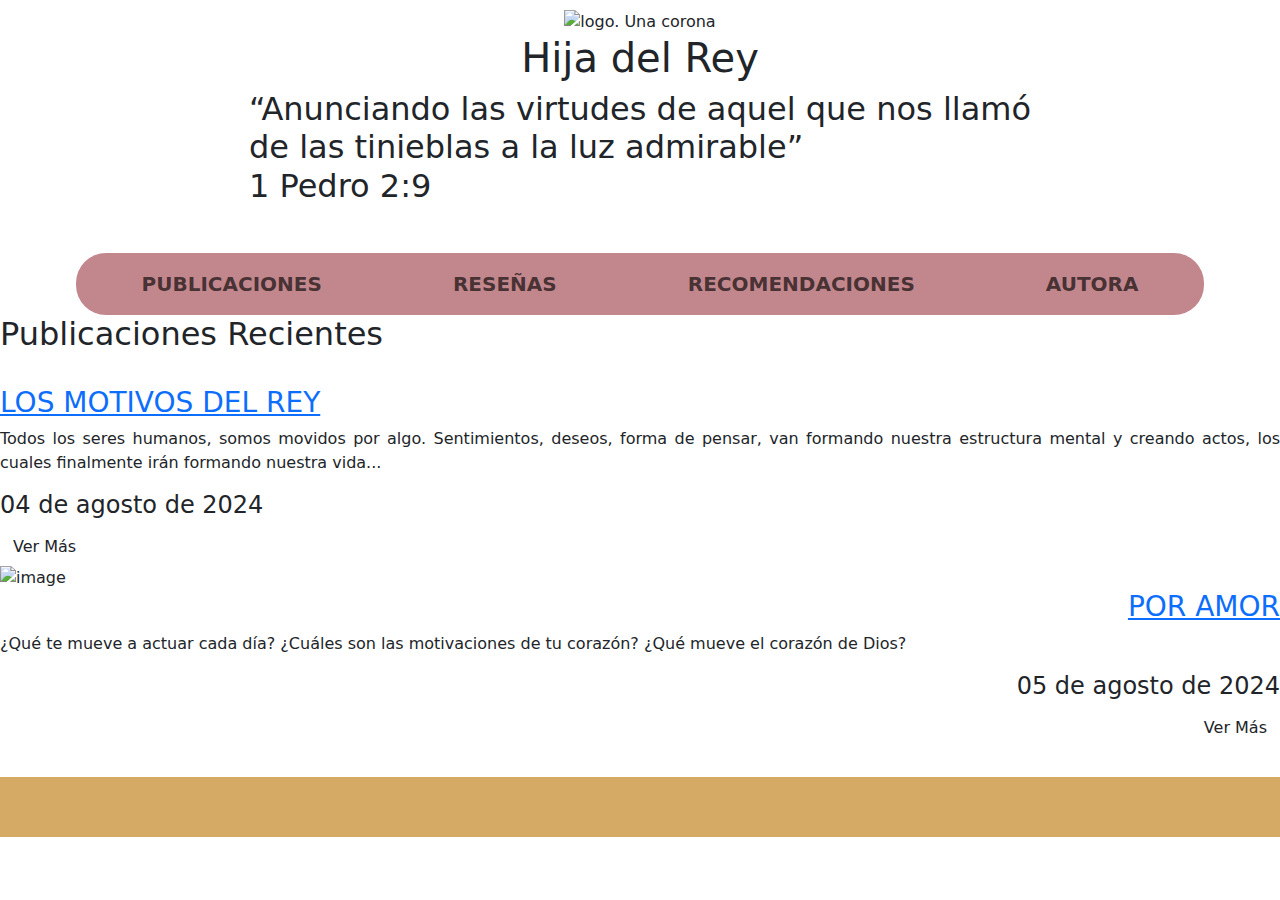
==== index.html @ 076239a5 "Add files via upload" ====
<!DOCTYPE html>
<html lang="en">
    <head>
        <meta charset="UTF-8">
        <meta name="viewport" content="width=device-width, initial-scale=1.0">
        <meta http-equiv="X-UA-Compatible" content="ie=edge">
        <title>Hija Del Rey</title>
        <link href="https://cdn.jsdelivr.net/npm/bootstrap@5.3.3/dist/css/bootstrap.min.css" rel="stylesheet" integrity="sha384-QWTKZyjpPEjISv5WaRU9OFeRpok6YctnYmDr5pNlyT2bRjXh0JMhjY6hW+ALEwIH" crossorigin="anonymous">
        <link href="styles.css" rel="stylesheet">
        <link rel="preconnect" href="https://fonts.googleapis.com">
        <link rel="preconnect" href="https://fonts.gstatic.com" crossorigin>
        <link href="https://fonts.googleapis.com/css2?family=Alice&display=swap" rel="stylesheet"> 
        <link rel="preconnect" href="https://fonts.googleapis.com">
        <link rel="preconnect" href="https://fonts.gstatic.com" crossorigin>
        <link href="https://fonts.googleapis.com/css2?family=Alice&family=Allura&display=swap" rel="stylesheet"> 
        <script src="https://cdn.jsdelivr.net/npm/bootstrap@5.3.3/dist/js/bootstrap.bundle.min.js" integrity="sha384-YvpcrYf0tY3lHB60NNkmXc5s9fDVZLESaAA55NDzOxhy9GkcIdslK1eN7N6jIeHz" crossorigin="anonymous"></script>
    </head>
    <body>

      <!--logo starts-->
        <div class="container-fluid" style="margin-top:10px; margin-bottom:40px">
          <div class="row">
            <div class="col-xs-12 d-flex justify-content-center">
                <img class="logo" src="images/logo.png" alt="logo. Una corona">
            </div>
            <div class="col-xs-12 d-flex justify-content-center">
              <h1 class="logo-text yellowLetters allura-regular">Hija del Rey</h1>
            </div>
            <div class="col-xs-12 d-flex justify-content-center">
              <h2 class="versiculo brownLetters">“Anunciando las virtudes de aquel que nos llamó <br>
                de las tinieblas a la luz admirable”<br>
                1 Pedro 2:9</h2>
            </div>
          </div>
        </div>
      <!--logo ends-->

      <!--nav bar begins-->
      <div class="container-fluid" style="max-width:90%;">
        <nav class="navbar navbar-expand-lg" style="background-color:#C2868D; font-weight:bold; width:100%; border-radius:30px;">
          <button style="margin-left:20px;"class="navbar-toggler" type="button" data-bs-toggle="collapse" data-bs-target="#navbarSupportedContent" aria-controls="navbarSupportedContent" aria-expanded="false" aria-label="Toggle navigation">
            <span class="navbar-toggler-icon"></span>
          </button>
            <div class="collapse navbar-collapse justify-content-center" id="navbarSupportedContent" style="font-size:20px">
              <ul class="navbar-nav w-100 d-flex justify-content-around alice-regular">
                <li class="nav-item active">
                  <a class="nav-link text-center" href="index.html">PUBLICACIONES</a>
                </li>
                <li class="nav-item">
                  <a class="nav-link text-center" href="#">RESEÑAS</a>
                </li>
                <li class="nav-item">
                  <a class="nav-link text-center" href="#">RECOMENDACIONES</a>
                </li>
                <li class="nav-item">
                  <a class="nav-link text-center" href="SobreMi.html">AUTORA</a>
                </li>
              </ul>
            </div>
        </nav>
      </div>
      

      <!--nav bar ends-->

      <!--content-->
      <div class="content"> 
        <div class="main-content">
          <h2 class="recent-post-title alice-regular yellowLetters">Publicaciones Recientes</h2>
          
          <!--post 1-->
          <div class="post clear">
            <img src="images/imagen1.png" class="post-image-one" alt ="">
            <div class="post-preview-one" style="text-align:left;">
              <h3 class="brownLetters alice-regular" ><a href="post_losMotivosDelRey.html">LOS MOTIVOS DEL REY</a></h3>
              <p class="preview-text brownLetters alice-regular" style="text-align:justify"> 
                Todos los seres humanos, somos movidos por algo. Sentimientos, deseos, forma de pensar, 
                van formando nuestra estructura mental y creando actos, los cuales finalmente irán 
                formando nuestra vida...
              </p>
              <h4 class="fecha-one brownLetters alice-regular">04 de agosto de 2024</h4>
              <a href="post_losMotivosDelRey.html" class="btn read-more-one alice-regular">Ver Más</a>
            </div>
          </div>
          <!--post 1 end-->

          <!--post 2-->
          <div class="post clear">
            <img src="images/imagen2.png" class="post-image-two round" alt ="image">
            <div class="post-preview-two" style="text-align:right">
              <h3 class="yellowLetters alice-regular" ><a href="post_losMotivosDelRey.html">POR AMOR</a></h3>
              <p class="preview-text brownLetters alice-regular" style="text-align:justify"> 
                ¿Qué te mueve a actuar cada día? ¿Cuáles son las motivaciones de tu corazón? ¿Qué mueve el corazón de Dios?
              </p>
              <h4 class="fecha-two yellowLetters alice-regular">05 de agosto de 2024</h4>
              <a href="#" class="btn read-more-two alice-regular">Ver Más</a>
            </div>
          </div>
          <!--post 2 end-->

        </div>
      </div>
      <!--content ends-->

      <script src="https://cdn.jsdelivr.net/npm/@popperjs/core@2.11.8/dist/umd/popper.min.js" integrity="sha384-I7E8VVD/ismYTF4hNIPjVp/Zjvgyol6VFvRkX/vR+Vc4jQkC+hVqc2pM8ODewa9r" crossorigin="anonymous"></script>
      <script src="https://cdn.jsdelivr.net/npm/bootstrap@5.3.3/dist/js/bootstrap.min.js" integrity="sha384-0pUGZvbkm6XF6gxjEnlmuGrJXVbNuzT9qBBavbLwCsOGabYfZo0T0to5eqruptLy" crossorigin="anonymous"></script>
      </body>
      <footer>
        <div style="background-color:#D4AA64; margin-top:30px; height:60px;"></div>
      </footer>
</html>
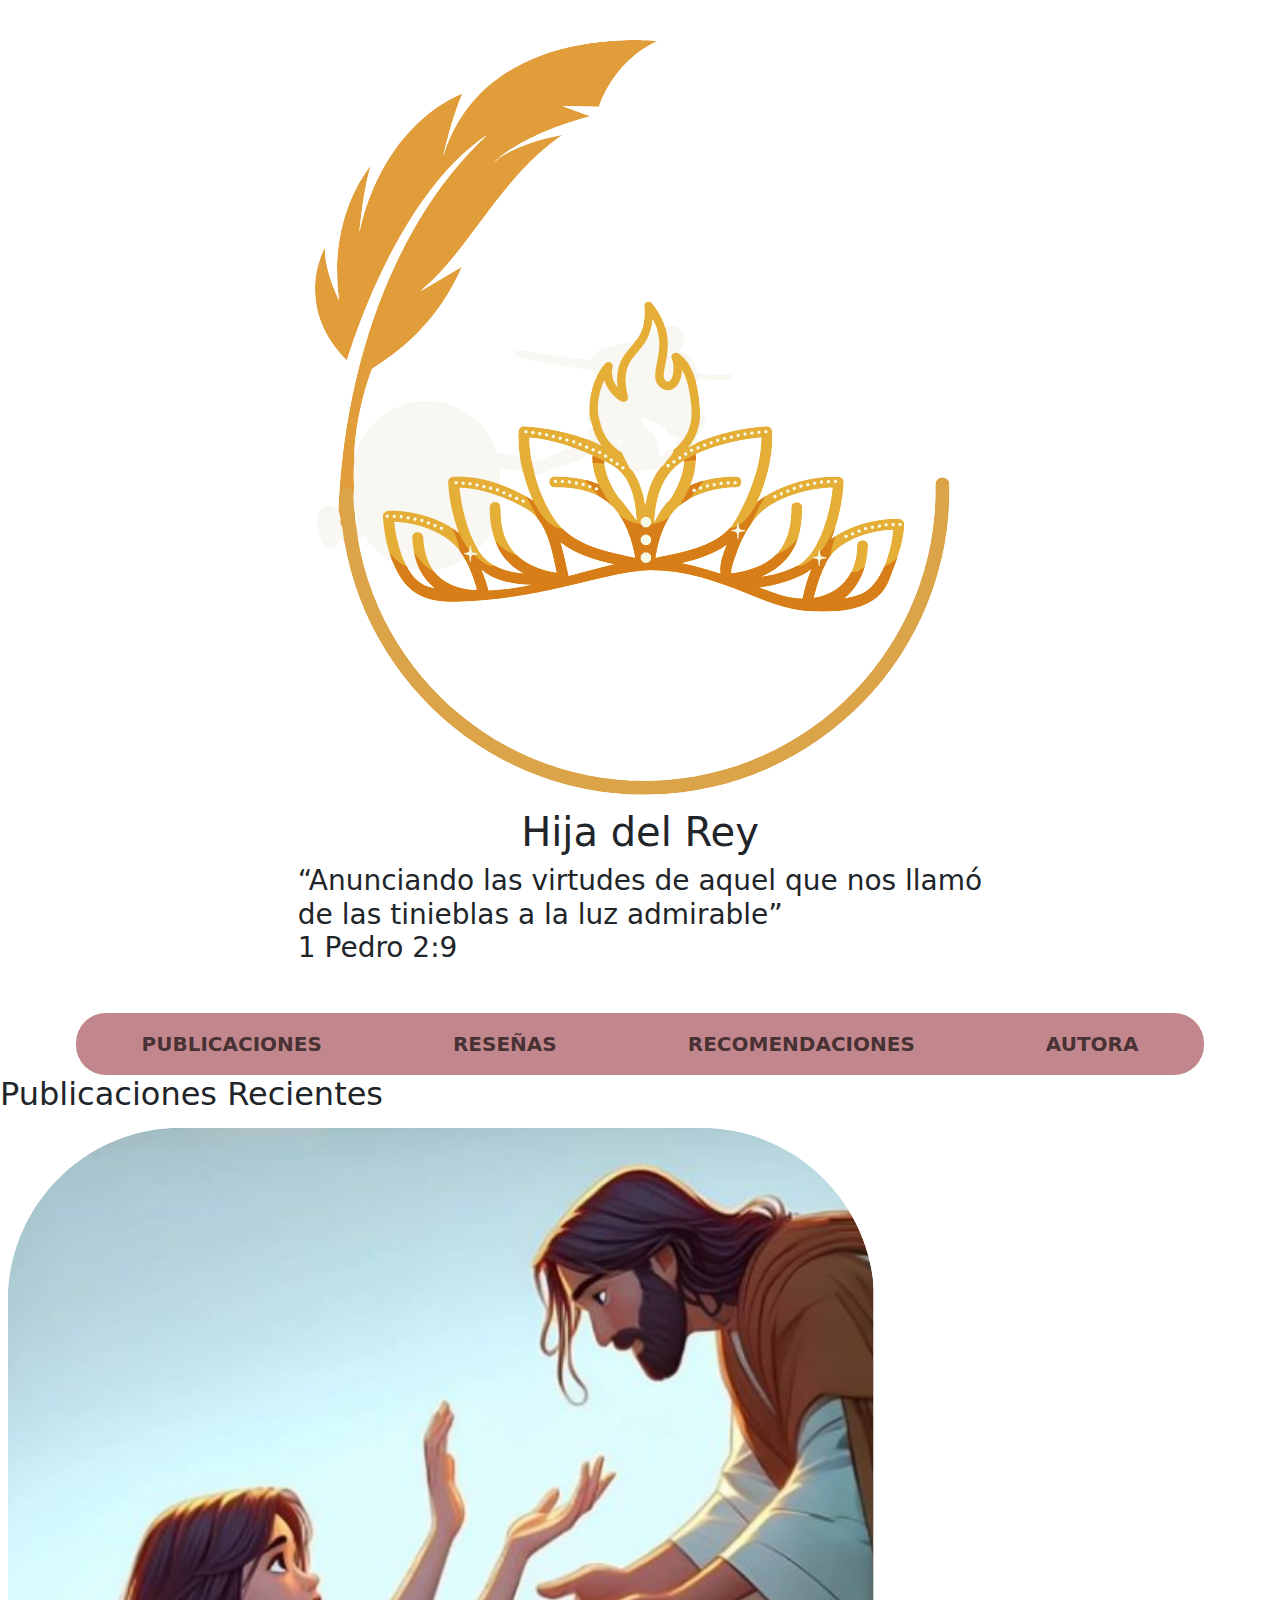
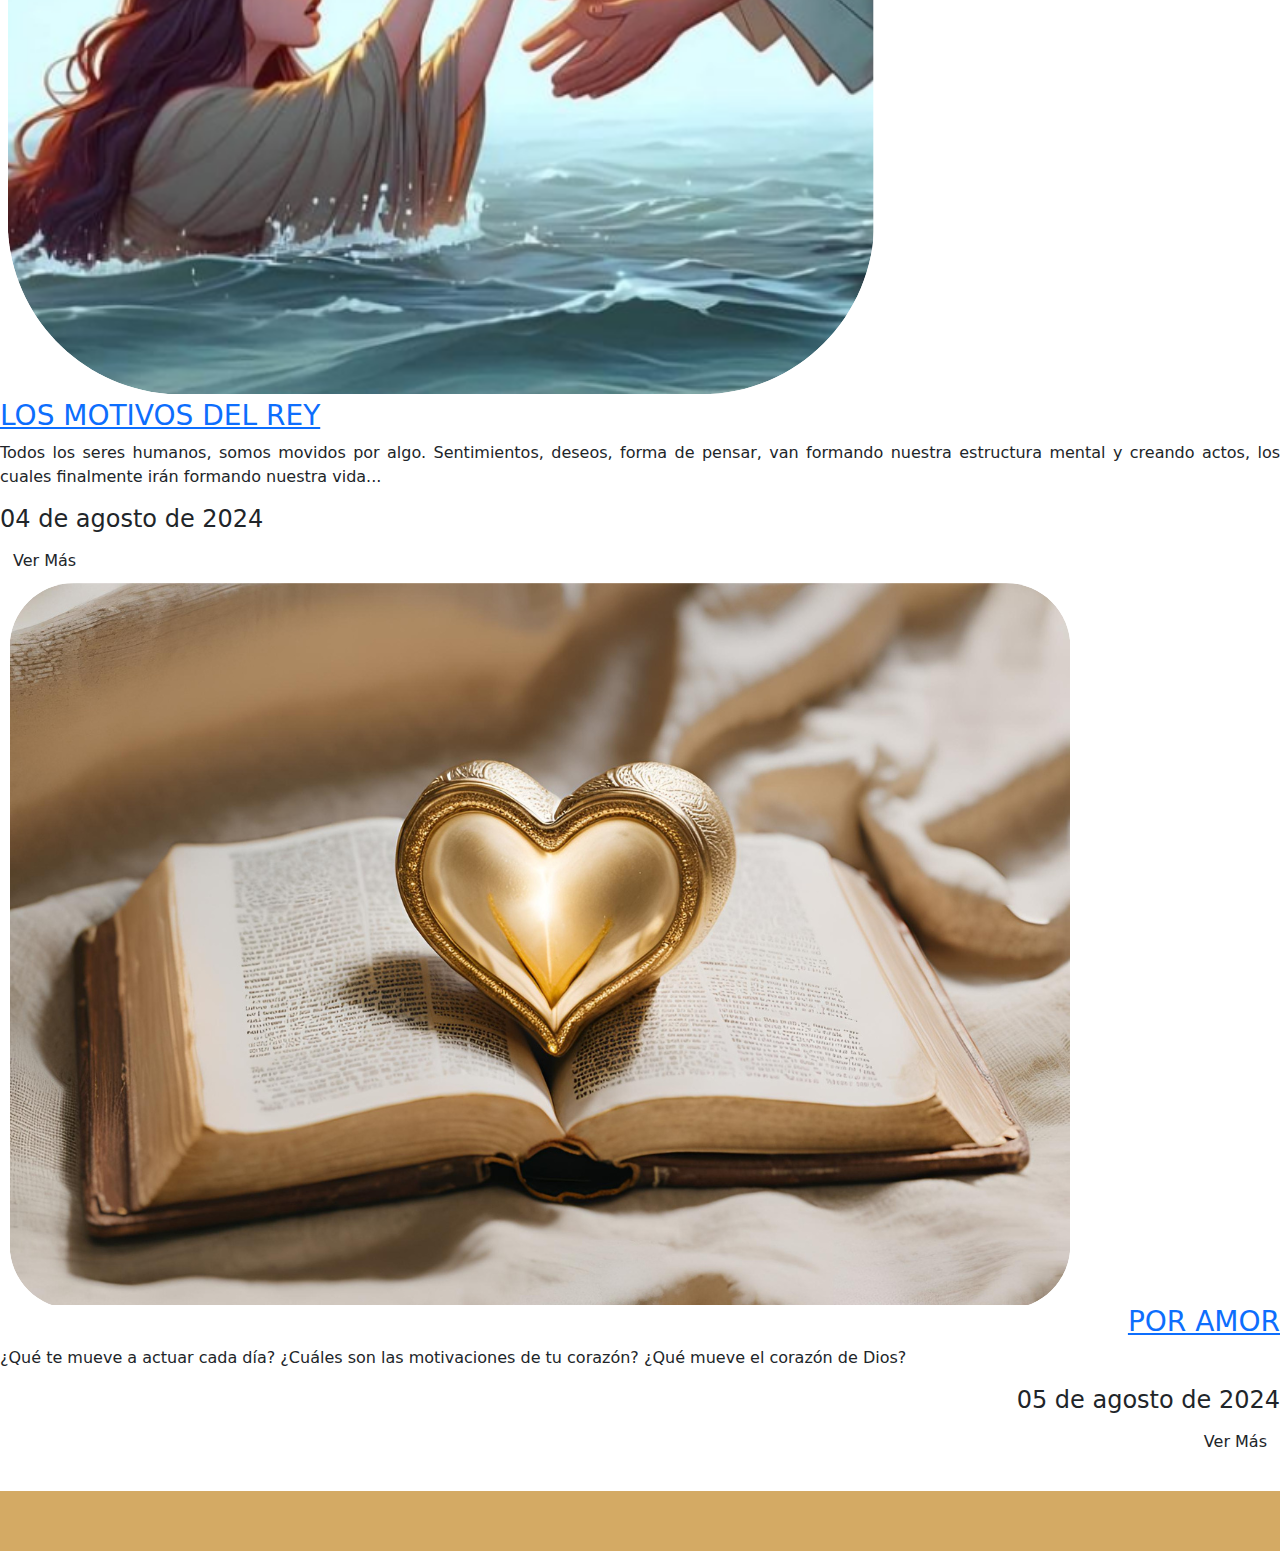
==== commit f0aa2081: "Add files via upload" ====
--- a/index.html
+++ b/index.html
@@ -27,9 +27,9 @@
               <h1 class="logo-text yellowLetters allura-regular">Hija del Rey</h1>
             </div>
             <div class="col-xs-12 d-flex justify-content-center">
-              <h2 class="versiculo brownLetters">“Anunciando las virtudes de aquel que nos llamó <br>
+              <h3 class="versiculo brownLetters">“Anunciando las virtudes de aquel que nos llamó <br>
                 de las tinieblas a la luz admirable”<br>
-                1 Pedro 2:9</h2>
+                1 Pedro 2:9</h3>
             </div>
           </div>
         </div>
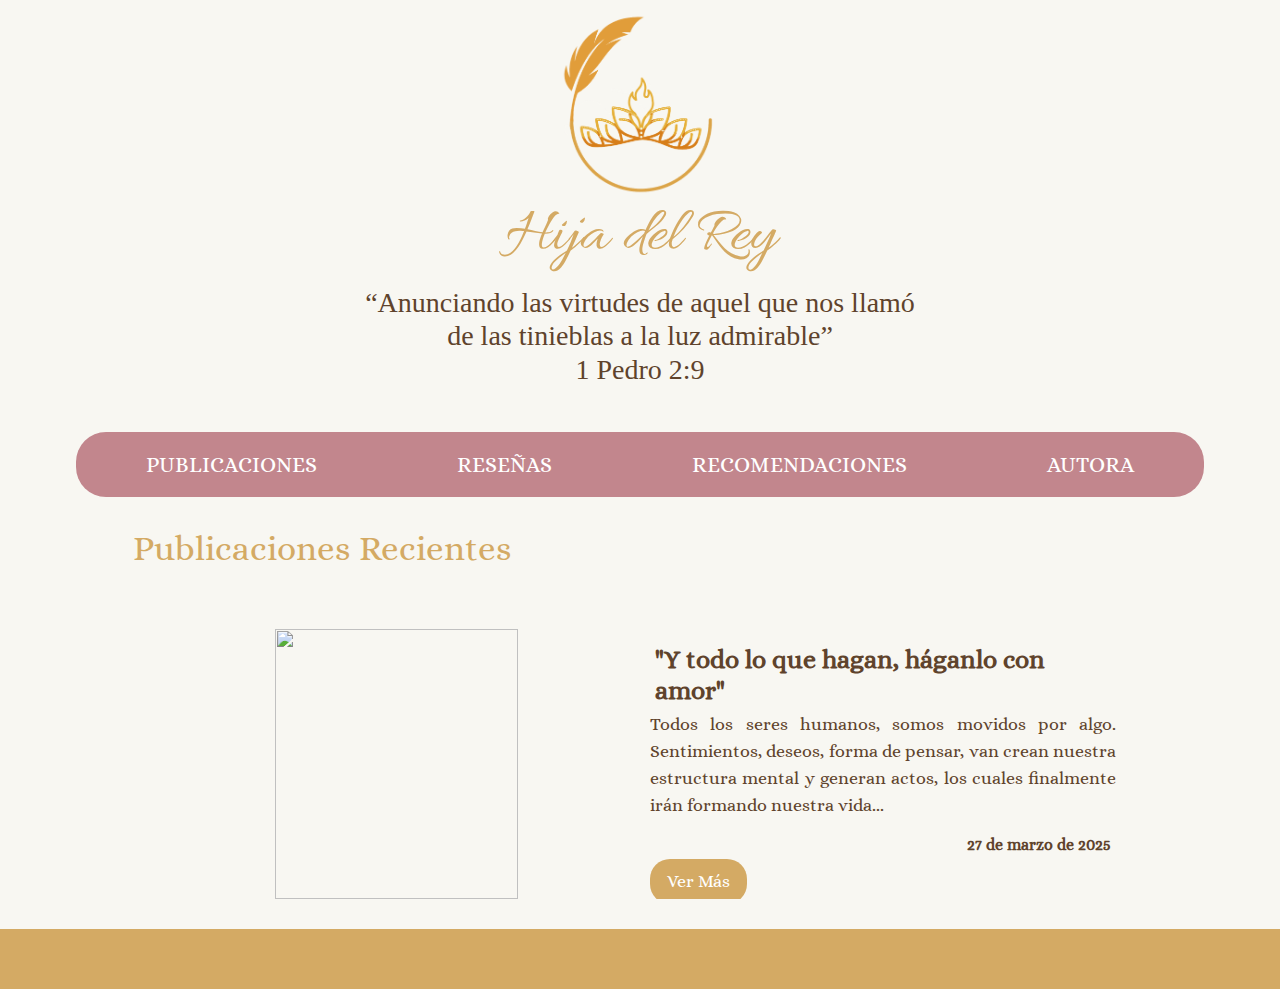
==== commit 37055867: "Add files via upload" ====
--- a/index.html
+++ b/index.html
@@ -70,33 +70,19 @@
           
           <!--post 1-->
           <div class="post clear">
-            <img src="images/imagen1.png" class="post-image-one" alt ="">
+            <img src="images/haganTodoConAmor_imagen.jpg" class="post-image-one" alt ="">
             <div class="post-preview-one" style="text-align:left;">
-              <h3 class="brownLetters alice-regular" ><a href="post_losMotivosDelRey.html">LOS MOTIVOS DEL REY</a></h3>
+              <h3 class="brownLetters alice-regular" ><a href="post_losMotivosDelRey.html">"Y todo lo que hagan, háganlo con amor"</a></h3>
               <p class="preview-text brownLetters alice-regular" style="text-align:justify"> 
                 Todos los seres humanos, somos movidos por algo. Sentimientos, deseos, forma de pensar, 
-                van formando nuestra estructura mental y creando actos, los cuales finalmente irán 
-                formando nuestra vida...
+                van crean nuestra estructura mental y generan actos, los cuales finalmente irán formando nuestra vida...
               </p>
-              <h4 class="fecha-one brownLetters alice-regular">04 de agosto de 2024</h4>
-              <a href="post_losMotivosDelRey.html" class="btn read-more-one alice-regular">Ver Más</a>
+              <h4 class="fecha-one brownLetters alice-regular">27 de marzo de 2025</h4>
+              <a href="post_haganTodoEnAmor.html" class="btn read-more-one alice-regular">Ver Más</a>
             </div>
           </div>
           <!--post 1 end-->
 
-          <!--post 2-->
-          <div class="post clear">
-            <img src="images/imagen2.png" class="post-image-two round" alt ="image">
-            <div class="post-preview-two" style="text-align:right">
-              <h3 class="yellowLetters alice-regular" ><a href="post_losMotivosDelRey.html">POR AMOR</a></h3>
-              <p class="preview-text brownLetters alice-regular" style="text-align:justify"> 
-                ¿Qué te mueve a actuar cada día? ¿Cuáles son las motivaciones de tu corazón? ¿Qué mueve el corazón de Dios?
-              </p>
-              <h4 class="fecha-two yellowLetters alice-regular">05 de agosto de 2024</h4>
-              <a href="#" class="btn read-more-two alice-regular">Ver Más</a>
-            </div>
-          </div>
-          <!--post 2 end-->
 
         </div>
       </div>
--- a/styles.css
+++ b/styles.css
@@ -0,0 +1,306 @@
+*{
+    box-sizing:border-box;
+
+}
+body{
+    background-color:#f8f7f2;
+    padding:0px;
+    margin:0px;
+    font-family:'Lora', serif;
+}
+h1, h2, h3, h4, h5, h6{
+    font-family:'Candal', serif;
+    color:black;
+    margin:5px;
+}
+.center-text{
+    text-align:center;
+}
+.clear::after{
+    content:'';
+    display:block;
+    clear:both;
+}
+
+img{
+    max-width: 100%;
+    height: auto;
+}
+a{ 
+    text-decoration: none;
+    color:inherit; 
+} 
+
+.yellowLetters{
+    color:#D4AA64;
+}
+.brownLetters{
+    color:#5F432C;
+}
+.whiteLetters{
+    color:white;
+}
+
+.alice-regular{
+    font-family: "Alice", serif;
+    font-weight: 400;
+    font-style: normal;
+}
+.allura-regular{
+    font-family: "Allura", cursive;
+    font-weight: 400;
+    font-style: normal;
+}  
+  
+.navbar-nav .nav-link {
+    color: white !important;
+    font-size:22px;
+}
+
+.logo{
+    max-width:160px; 
+    height:auto
+}
+.logo-text{
+    font-size:63px;
+}
+.versiculo{
+    text-align:center;
+}
+.content{
+    width:80%;
+    margin:30px auto 30px;
+}
+.content .main-content{
+    width:100%;
+    text-align:center;
+}
+
+.content .main-content.single{
+    font-size:1.1em;
+    padding:20px 50px;
+    border-radius:5px;
+}
+.content .main-content.single .post-title{
+    margin-bottom:40px;
+}
+.content .main-content.single .post-content{
+    text-align: justify;
+    text-justify: inter-word;
+}
+
+.content .main-content .recent-post-title{
+    font-size:35px;
+    text-align: left; 
+    margin-top:5px;
+}
+.content .main-content .post{
+    width:95%;
+    height:270px;
+    margin:20px auto;
+    margin-top:60px;
+    border-radius:5px;
+    position:relative;
+    overflow: hidden;
+}
+.content .main-content .post .read-more-one{
+    display:inline-block;
+    padding:.5rem 1rem;
+    background:#D4AA64;
+    border-radius:20px;
+    color:white !important;
+    font-size:18px;
+}
+.content .main-content .post .read-more-one:hover{
+    background:#5F432C;
+    color:white!important;
+    transition:.25s;
+}
+
+.content .main-content .post .read-more-two{
+    display:inline-block;
+    padding:.5rem 1rem;
+    background:#5F432C;
+    border-radius:20px;
+    color:white !important;
+    font-size:18px;
+}
+.content .main-content .post .read-more-two:hover{
+    background:#D4AA64;
+    color:white!important;
+    transition:.25s;
+}
+
+.content .main-content .post .post-image-one{
+    width:50%;
+    height: 100%; /* Ensure the image takes up the full height of the container */
+    object-fit: contain; 
+    float:left;
+}
+.round{
+    border-radius: 30px !important;
+}
+.content .main-content .post .post-image-two{
+    width:50%;
+    height: 100%; /* Ensure the image takes up the full height of the container */
+    object-fit: contain; 
+    float:right;
+}
+
+.content .main-content.single .post-image-one{
+    margin-bottom:30px;
+}
+.content .main-content.single .post-image-two{
+    margin-bottom:30px;
+}
+
+.content .main-content .post .post-preview-one{
+    padding:10px;
+    width:50%;
+    float:right;
+}
+.content .main-content .post .post-preview-two{
+    padding:10px;
+    width:50%;
+    float:left;
+}
+
+.content .main-content .post .post-preview-one h3{
+    font-weight:bold;
+    font-size:26px;
+}
+.content .main-content .post .post-preview-two h3{
+    font-weight:bold;
+    font-size:26px;
+}
+
+.content .main-content .post .post-preview-one p{
+    font-size:18px;
+}
+.content .main-content .post .post-preview-two p{
+    font-size:18px;
+}
+
+.content .main-content .post .post-preview-one .fecha-one{
+    font-weight:bold;
+    font-size:16px;
+    text-align:right;
+}
+.content .main-content .post .post-preview-two .fecha-two{
+    font-weight:bold;
+    font-size:16px;
+    text-align:left;
+}
+.btn{
+    padding:.5rem 1rem;
+    color:white;
+    border:1px solid transparent;
+    border-radius:.25rem;
+}
+.btn:hover{
+    color:white !important;
+    background:darkgray;
+}
+
+/*sobre mi*/
+.sobreMi-content{
+    width:80%;
+    margin:40px auto 40px;
+    border-radius:5px;
+    overflow: hidden;
+}
+.sobreMi-content .sobreMi-image{
+    background: transparent;
+    width:60%;
+    float:left;
+}
+
+.sobreMi-content .sobreMi-image img{
+    border-radius: 10%;
+    width:500px;
+    height:auto;
+}
+.sobreMi-content .sobreMi-text{
+    margin-top:0px;
+    width:40%;
+    padding:10px;
+    float:right;
+}
+
+/*Media queries*/
+@media only screen and (max-width: 934px) {
+    .content{
+        width:100%;
+        padding:10px;
+    }
+
+    .content .main-content{
+        width:100%;
+    }
+
+    .content .main-content .post{
+        width:100%;
+    }
+        /*sobre mi*/
+    .sobreMi-content{
+        height:auto;
+    }
+    .sobreMi-content .sobreMi-image{
+        width:100%;
+    }
+    .sobreMi-content .sobreMi-text{
+        width:100%;
+    }
+}
+
+@media only screen and (max-width: 600px){
+    .logo{
+        
+        max-width:180px;
+    }
+    .logo-text{
+        font-size:60px;
+    }
+    .content .main-content .post{
+        height:auto;
+    }
+    .content .main-content .recent-post-title{
+        margin-top:20px;
+    }
+
+    .content .main-content .post .post-image-one{
+        width:100%;
+    }
+    .content .main-content .post .post-image-two{
+        width:100%;
+    }
+
+    .content .main-content .post .post-preview-one{
+        width:100%;
+    }
+    .content .main-content .post .post-preview-two{
+        width:100%;
+    }
+
+    .content .main-content .post .read-more-one{
+        position:static;
+        display:block;
+        width:100%;
+    }
+    .content .main-content .post .read-more-two{
+        position:static;
+        display:block;
+        width:100%;
+    }
+
+    /*sobre mi*/
+    .sobreMi-content{
+        height:auto;
+    }
+    .sobreMi-content .sobreMi-image{
+        width:100%;
+    }
+    .sobreMi-content .sobreMi-text{
+        width:100%;
+    }
+}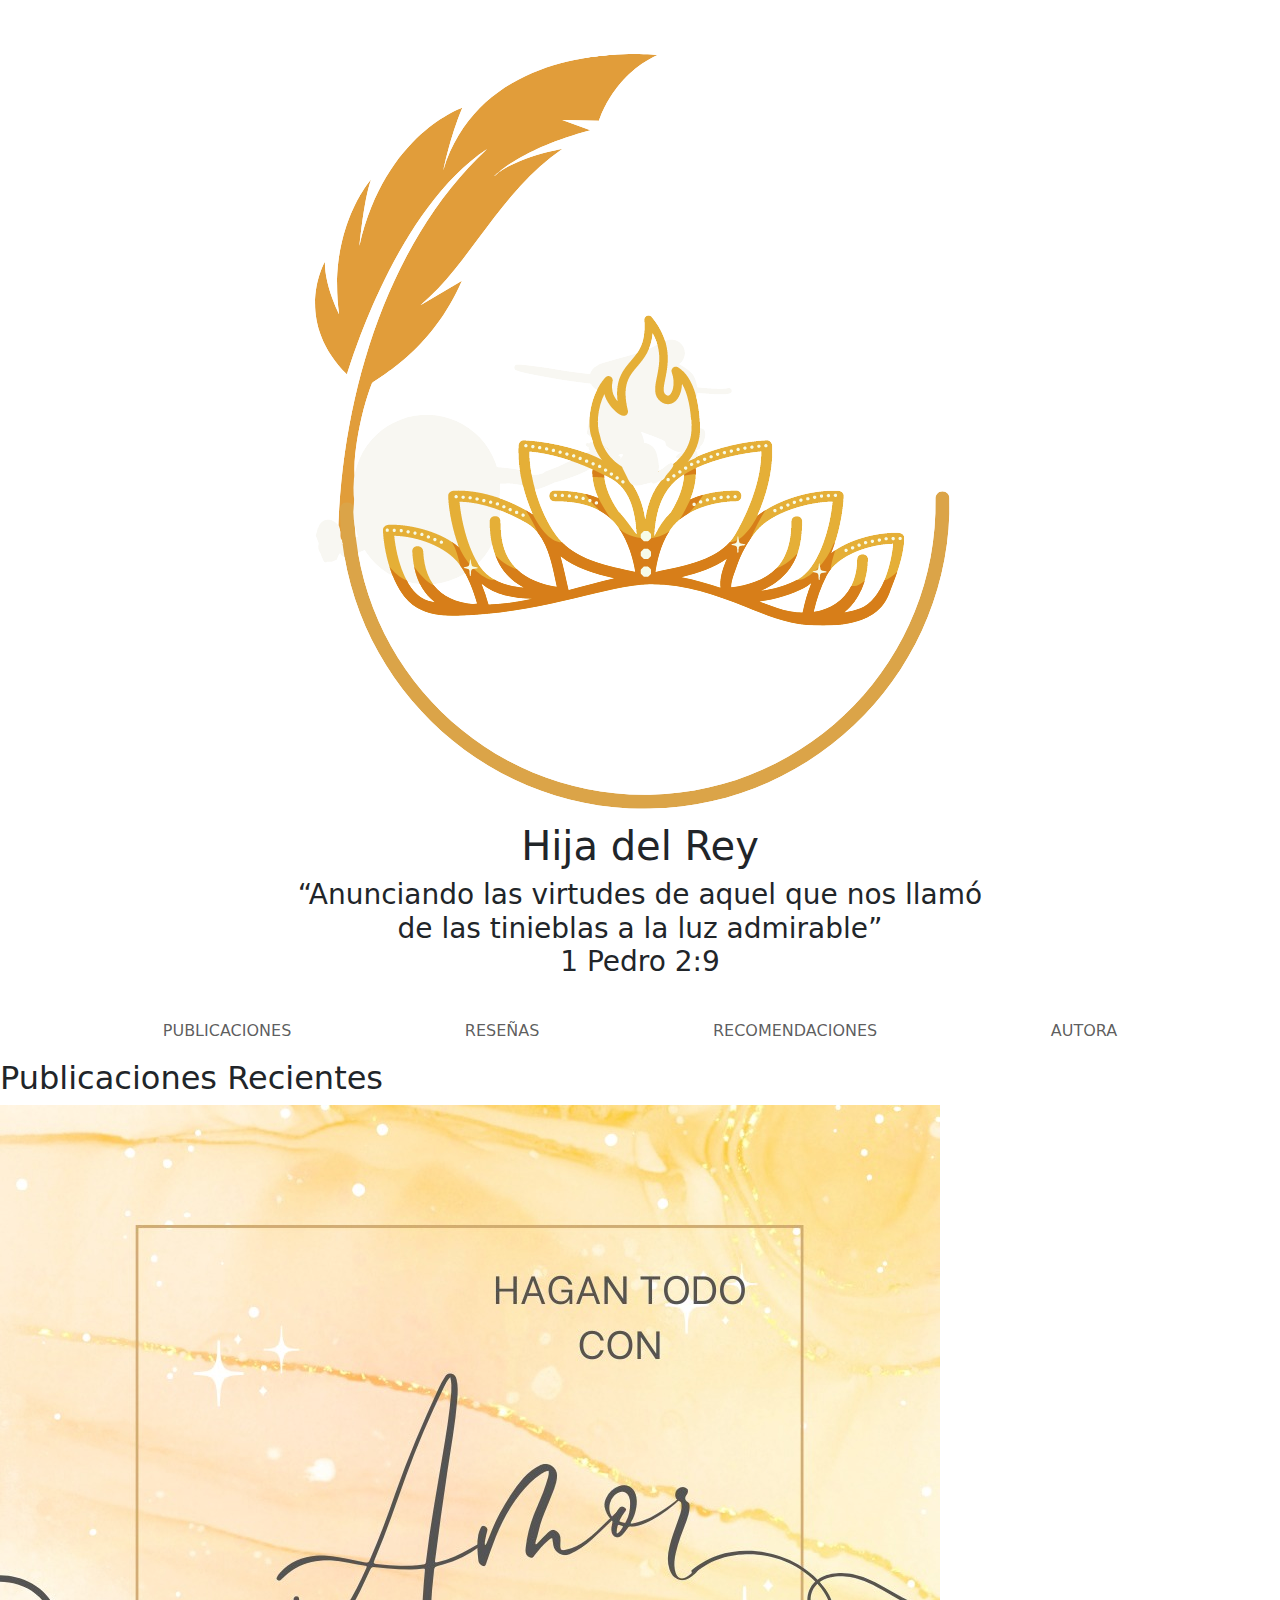
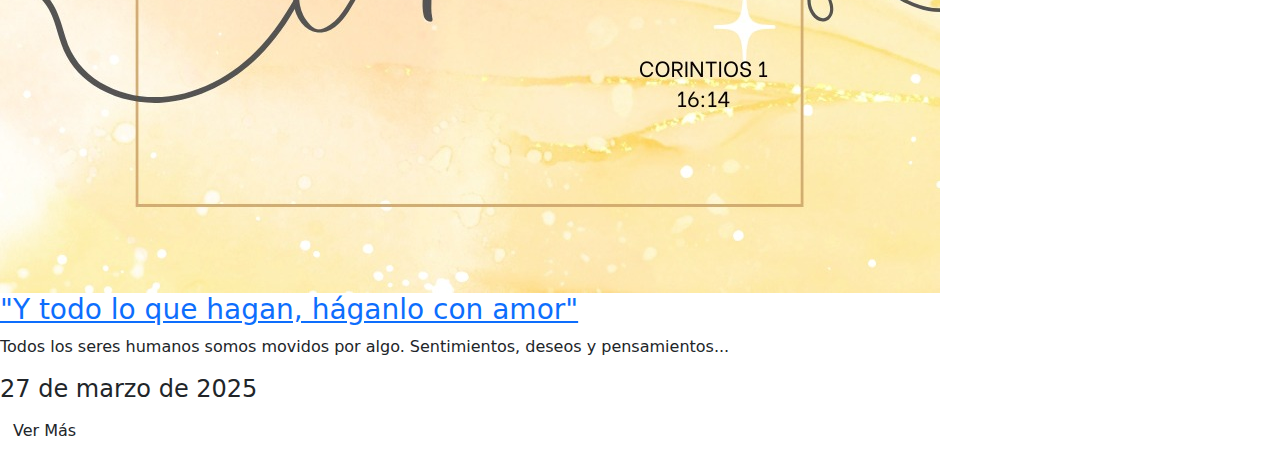
==== commit 177eed11: "Add files via upload" ====
--- a/index.html
+++ b/index.html
@@ -1,97 +1,75 @@
 <!DOCTYPE html>
 <html lang="en">
-    <head>
-        <meta charset="UTF-8">
-        <meta name="viewport" content="width=device-width, initial-scale=1.0">
-        <meta http-equiv="X-UA-Compatible" content="ie=edge">
-        <title>Hija Del Rey</title>
-        <link href="https://cdn.jsdelivr.net/npm/bootstrap@5.3.3/dist/css/bootstrap.min.css" rel="stylesheet" integrity="sha384-QWTKZyjpPEjISv5WaRU9OFeRpok6YctnYmDr5pNlyT2bRjXh0JMhjY6hW+ALEwIH" crossorigin="anonymous">
-        <link href="styles.css" rel="stylesheet">
-        <link rel="preconnect" href="https://fonts.googleapis.com">
-        <link rel="preconnect" href="https://fonts.gstatic.com" crossorigin>
-        <link href="https://fonts.googleapis.com/css2?family=Alice&display=swap" rel="stylesheet"> 
-        <link rel="preconnect" href="https://fonts.googleapis.com">
-        <link rel="preconnect" href="https://fonts.gstatic.com" crossorigin>
-        <link href="https://fonts.googleapis.com/css2?family=Alice&family=Allura&display=swap" rel="stylesheet"> 
-        <script src="https://cdn.jsdelivr.net/npm/bootstrap@5.3.3/dist/js/bootstrap.bundle.min.js" integrity="sha384-YvpcrYf0tY3lHB60NNkmXc5s9fDVZLESaAA55NDzOxhy9GkcIdslK1eN7N6jIeHz" crossorigin="anonymous"></script>
-    </head>
-    <body>
+<head>
+    <meta charset="UTF-8">
+    <meta name="viewport" content="width=device-width, initial-scale=1.0, maximum-scale=1.0, user-scalable=no">
+    <meta http-equiv="X-UA-Compatible" content="ie=edge">
+    <title>Hija Del Rey</title>
 
-      <!--logo starts-->
-        <div class="container-fluid" style="margin-top:10px; margin-bottom:40px">
-          <div class="row">
-            <div class="col-xs-12 d-flex justify-content-center">
-                <img class="logo" src="images/logo.png" alt="logo. Una corona">
-            </div>
-            <div class="col-xs-12 d-flex justify-content-center">
-              <h1 class="logo-text yellowLetters allura-regular">Hija del Rey</h1>
-            </div>
-            <div class="col-xs-12 d-flex justify-content-center">
-              <h3 class="versiculo brownLetters">“Anunciando las virtudes de aquel que nos llamó <br>
-                de las tinieblas a la luz admirable”<br>
-                1 Pedro 2:9</h3>
-            </div>
-          </div>
-        </div>
-      <!--logo ends-->
+    <!-- Bootstrap CSS -->
+    <link href="https://cdn.jsdelivr.net/npm/bootstrap@5.3.3/dist/css/bootstrap.min.css" rel="stylesheet">
 
-      <!--nav bar begins-->
-      <div class="container-fluid" style="max-width:90%;">
-        <nav class="navbar navbar-expand-lg" style="background-color:#C2868D; font-weight:bold; width:100%; border-radius:30px;">
-          <button style="margin-left:20px;"class="navbar-toggler" type="button" data-bs-toggle="collapse" data-bs-target="#navbarSupportedContent" aria-controls="navbarSupportedContent" aria-expanded="false" aria-label="Toggle navigation">
-            <span class="navbar-toggler-icon"></span>
-          </button>
-            <div class="collapse navbar-collapse justify-content-center" id="navbarSupportedContent" style="font-size:20px">
-              <ul class="navbar-nav w-100 d-flex justify-content-around alice-regular">
-                <li class="nav-item active">
-                  <a class="nav-link text-center" href="index.html">PUBLICACIONES</a>
-                </li>
-                <li class="nav-item">
-                  <a class="nav-link text-center" href="#">RESEÑAS</a>
-                </li>
-                <li class="nav-item">
-                  <a class="nav-link text-center" href="#">RECOMENDACIONES</a>
-                </li>
-                <li class="nav-item">
-                  <a class="nav-link text-center" href="SobreMi.html">AUTORA</a>
-                </li>
-              </ul>
+    <!-- Custom CSS -->
+    <link href="styles.css" rel="stylesheet">
+
+    <!-- Google Fonts -->
+    <link href="https://fonts.googleapis.com/css2?family=Alice&family=Allura&display=swap" rel="stylesheet"> 
+
+    <!-- Bootstrap JS -->
+    <script src="https://cdn.jsdelivr.net/npm/bootstrap@5.3.3/dist/js/bootstrap.bundle.min.js"></script>
+</head>
+<body>
+
+    <!-- Logo -->
+    <div class="container-fluid text-center my-4">
+        <img class="logo" src="images/logo.png" alt="logo. Una corona">
+        <h1 class="logo-text yellowLetters allura-regular">Hija del Rey</h1>
+        <h3 class="versiculo brownLetters">
+            “Anunciando las virtudes de aquel que nos llamó <br> de las tinieblas a la luz admirable”<br> 1 Pedro 2:9
+        </h3>
+    </div>
+
+    <!-- Navbar -->
+    <div class="container-fluid" style="max-width: 90%;">
+        <nav class="navbar navbar-expand-lg">
+            <button class="navbar-toggler" type="button" data-bs-toggle="collapse" data-bs-target="#navbarContent">
+                <span class="navbar-toggler-icon"></span>
+            </button>
+            <div class="collapse navbar-collapse justify-content-center" id="navbarContent">
+                <ul class="navbar-nav w-100 d-flex justify-content-around alice-regular">
+                    <li class="nav-item"><a class="nav-link" href="index.html">PUBLICACIONES</a></li>
+                    <li class="nav-item"><a class="nav-link" href="#">RESEÑAS</a></li>
+                    <li class="nav-item"><a class="nav-link" href="#">RECOMENDACIONES</a></li>
+                    <li class="nav-item"><a class="nav-link" href="SobreMi.html">AUTORA</a></li>
+                </ul>
             </div>
         </nav>
-      </div>
-      
+    </div>
 
-      <!--nav bar ends-->
+    <!-- Content -->
+    <div class="content">
+        <div class="main-content">
+            <h2 class="recent-post-title alice-regular yellowLetters">Publicaciones Recientes</h2>
 
-      <!--content-->
-      <div class="content"> 
-        <div class="main-content">
-          <h2 class="recent-post-title alice-regular yellowLetters">Publicaciones Recientes</h2>
-          
-          <!--post 1-->
-          <div class="post clear">
-            <img src="images/haganTodoConAmor_imagen.jpg" class="post-image-one" alt ="">
-            <div class="post-preview-one" style="text-align:left;">
-              <h3 class="brownLetters alice-regular" ><a href="post_losMotivosDelRey.html">"Y todo lo que hagan, háganlo con amor"</a></h3>
-              <p class="preview-text brownLetters alice-regular" style="text-align:justify"> 
-                Todos los seres humanos, somos movidos por algo. Sentimientos, deseos, forma de pensar, 
-                van crean nuestra estructura mental y generan actos, los cuales finalmente irán formando nuestra vida...
-              </p>
-              <h4 class="fecha-one brownLetters alice-regular">27 de marzo de 2025</h4>
-              <a href="post_haganTodoEnAmor.html" class="btn read-more-one alice-regular">Ver Más</a>
+            <!-- Post 1 -->
+            <div class="post clear">
+                <img src="images/haganTodoConAmor_imagen.jpg" class="post-image-one" alt="">
+                <div class="post-preview-one" style="text-align:left;">
+                    <h3 class="brownLetters alice-regular">
+                        <a href="post_haganTodoEnAmor.html">"Y todo lo que hagan, háganlo con amor"</a>
+                    </h3>
+                    <p class="preview-text brownLetters alice-regular">
+                        Todos los seres humanos somos movidos por algo. Sentimientos, deseos y pensamientos...
+                    </p>
+                    <h4 class="fecha-one brownLetters alice-regular">27 de marzo de 2025</h4>
+                    <a href="post_haganTodoEnAmor.html" class="btn read-more-one alice-regular">Ver Más</a>
+                </div>
             </div>
-          </div>
-          <!--post 1 end-->
+        </div>
+    </div>
 
+    <!-- Footer -->
+    <footer></footer>
 
-        </div>
-      </div>
-      <!--content ends-->
-
-      <script src="https://cdn.jsdelivr.net/npm/@popperjs/core@2.11.8/dist/umd/popper.min.js" integrity="sha384-I7E8VVD/ismYTF4hNIPjVp/Zjvgyol6VFvRkX/vR+Vc4jQkC+hVqc2pM8ODewa9r" crossorigin="anonymous"></script>
-      <script src="https://cdn.jsdelivr.net/npm/bootstrap@5.3.3/dist/js/bootstrap.min.js" integrity="sha384-0pUGZvbkm6XF6gxjEnlmuGrJXVbNuzT9qBBavbLwCsOGabYfZo0T0to5eqruptLy" crossorigin="anonymous"></script>
-      </body>
-      <footer>
-        <div style="background-color:#D4AA64; margin-top:30px; height:60px;"></div>
-      </footer>
+</body>
 </html>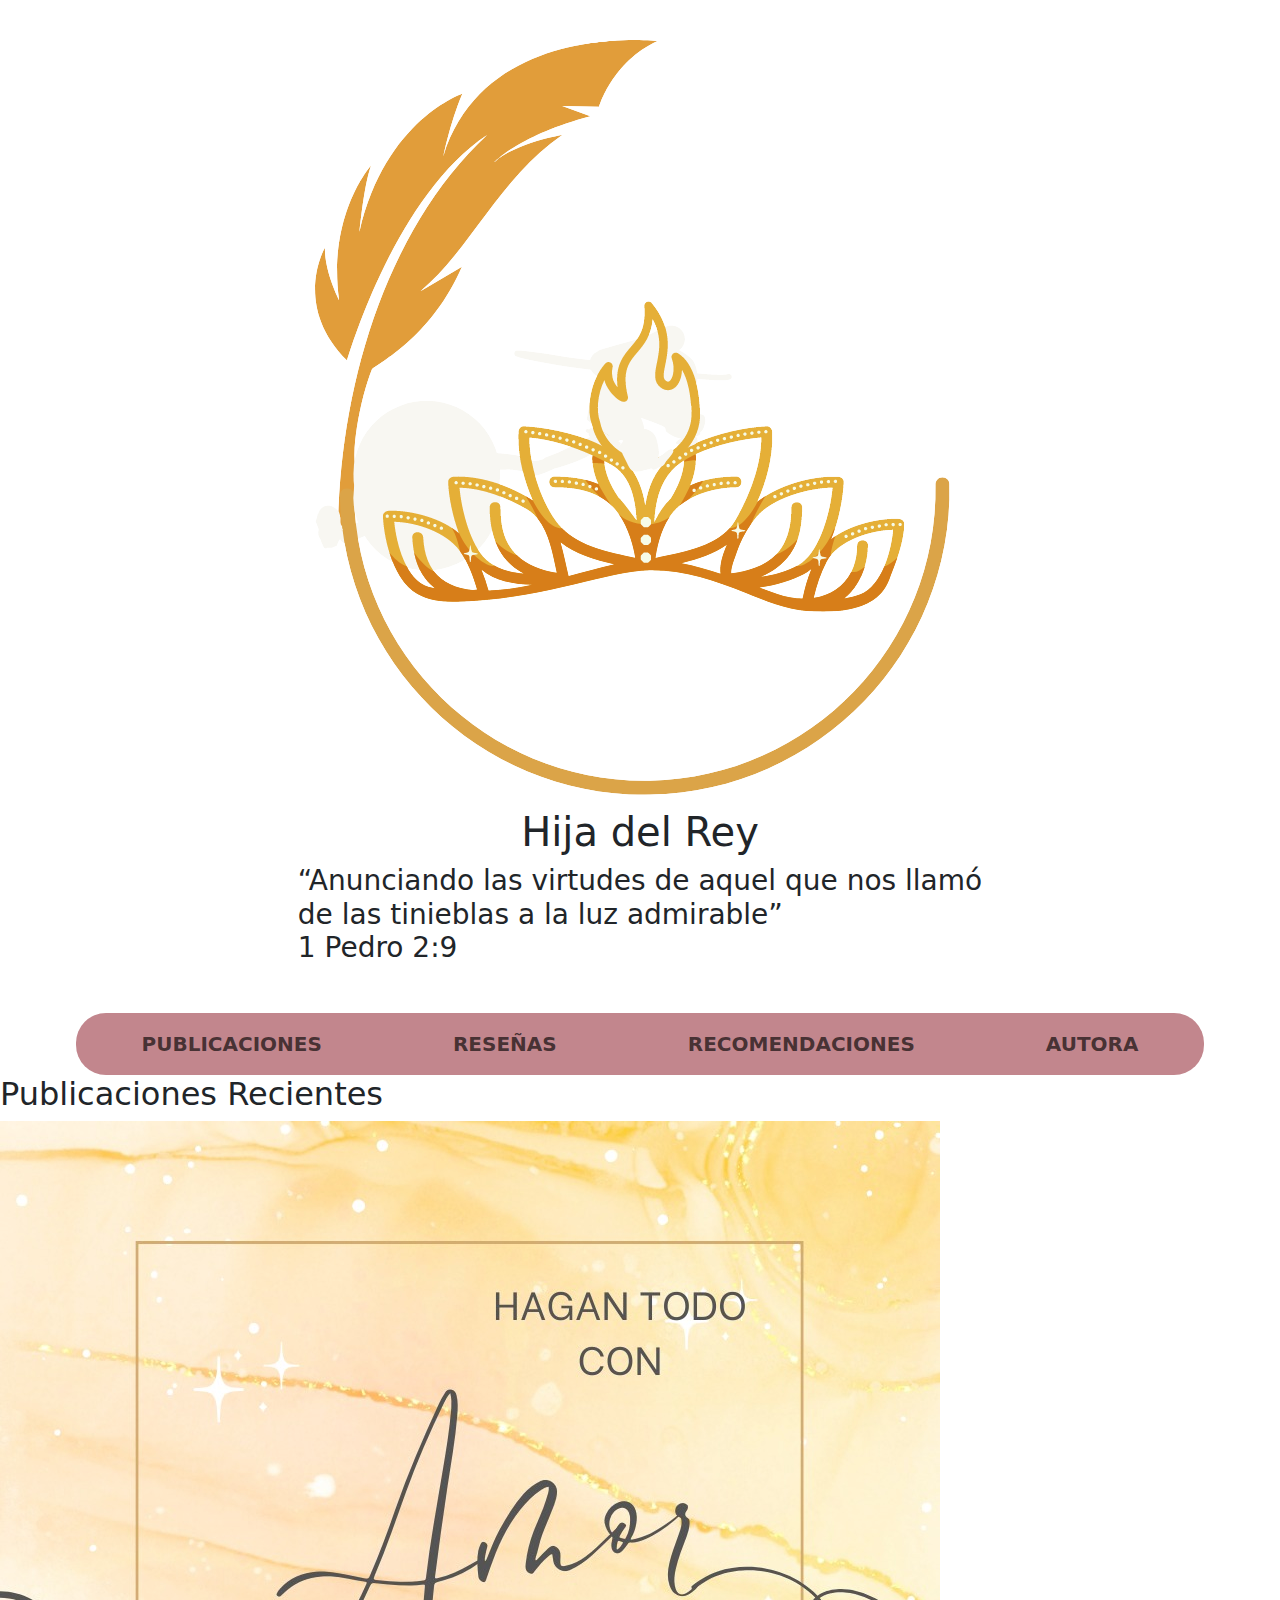
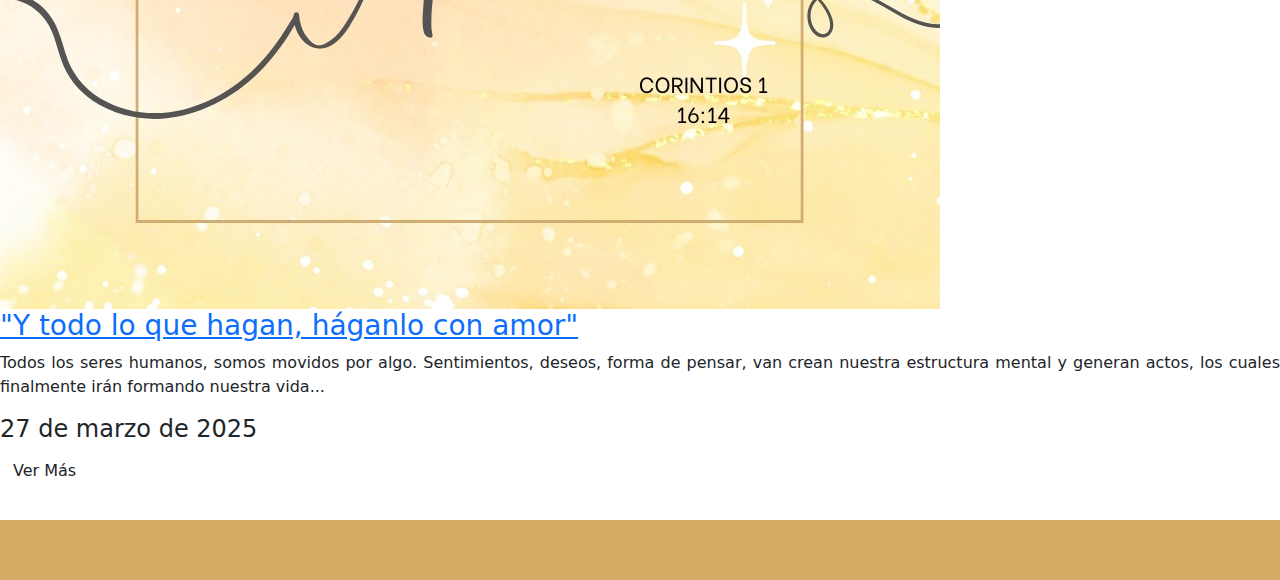
==== commit bd2a0ec4: "Add files via upload" ====
--- a/index.html
+++ b/index.html
@@ -1,75 +1,98 @@
 <!DOCTYPE html>
 <html lang="en">
-<head>
-    <meta charset="UTF-8">
-    <meta name="viewport" content="width=device-width, initial-scale=1.0, maximum-scale=1.0, user-scalable=no">
-    <meta http-equiv="X-UA-Compatible" content="ie=edge">
-    <title>Hija Del Rey</title>
+    <head>
+        <meta charset="UTF-8">
+        <meta name="viewport" content="width=device-width, initial-scale=1.0">
+        <meta http-equiv="X-UA-Compatible" content="ie=edge">
+        <meta name="color-scheme" content="light only">
+        <title>Hija Del Rey</title>
+        <link href="https://cdn.jsdelivr.net/npm/bootstrap@5.3.3/dist/css/bootstrap.min.css" rel="stylesheet" integrity="sha384-QWTKZyjpPEjISv5WaRU9OFeRpok6YctnYmDr5pNlyT2bRjXh0JMhjY6hW+ALEwIH" crossorigin="anonymous">
+        <link href="styles.css" rel="stylesheet">
+        <link rel="preconnect" href="https://fonts.googleapis.com">
+        <link rel="preconnect" href="https://fonts.gstatic.com" crossorigin>
+        <link href="https://fonts.googleapis.com/css2?family=Alice&display=swap" rel="stylesheet"> 
+        <link rel="preconnect" href="https://fonts.googleapis.com">
+        <link rel="preconnect" href="https://fonts.gstatic.com" crossorigin>
+        <link href="https://fonts.googleapis.com/css2?family=Alice&family=Allura&display=swap" rel="stylesheet"> 
+        <script src="https://cdn.jsdelivr.net/npm/bootstrap@5.3.3/dist/js/bootstrap.bundle.min.js" integrity="sha384-YvpcrYf0tY3lHB60NNkmXc5s9fDVZLESaAA55NDzOxhy9GkcIdslK1eN7N6jIeHz" crossorigin="anonymous"></script>
+    </head>
+    <body>
 
-    <!-- Bootstrap CSS -->
-    <link href="https://cdn.jsdelivr.net/npm/bootstrap@5.3.3/dist/css/bootstrap.min.css" rel="stylesheet">
+      <!--logo starts-->
+        <div class="container-fluid" style="margin-top:10px; margin-bottom:40px">
+          <div class="row">
+            <div class="col-xs-12 d-flex justify-content-center">
+                <img class="logo" src="images/logo.png" alt="logo. Una corona">
+            </div>
+            <div class="col-xs-12 d-flex justify-content-center">
+              <h1 class="logo-text yellowLetters allura-regular">Hija del Rey</h1>
+            </div>
+            <div class="col-xs-12 d-flex justify-content-center">
+              <h3 class="versiculo brownLetters">“Anunciando las virtudes de aquel que nos llamó <br>
+                de las tinieblas a la luz admirable”<br>
+                1 Pedro 2:9</h3>
+            </div>
+          </div>
+        </div>
+      <!--logo ends-->
 
-    <!-- Custom CSS -->
-    <link href="styles.css" rel="stylesheet">
-
-    <!-- Google Fonts -->
-    <link href="https://fonts.googleapis.com/css2?family=Alice&family=Allura&display=swap" rel="stylesheet"> 
-
-    <!-- Bootstrap JS -->
-    <script src="https://cdn.jsdelivr.net/npm/bootstrap@5.3.3/dist/js/bootstrap.bundle.min.js"></script>
-</head>
-<body>
-
-    <!-- Logo -->
-    <div class="container-fluid text-center my-4">
-        <img class="logo" src="images/logo.png" alt="logo. Una corona">
-        <h1 class="logo-text yellowLetters allura-regular">Hija del Rey</h1>
-        <h3 class="versiculo brownLetters">
-            “Anunciando las virtudes de aquel que nos llamó <br> de las tinieblas a la luz admirable”<br> 1 Pedro 2:9
-        </h3>
-    </div>
-
-    <!-- Navbar -->
-    <div class="container-fluid" style="max-width: 90%;">
-        <nav class="navbar navbar-expand-lg">
-            <button class="navbar-toggler" type="button" data-bs-toggle="collapse" data-bs-target="#navbarContent">
-                <span class="navbar-toggler-icon"></span>
-            </button>
-            <div class="collapse navbar-collapse justify-content-center" id="navbarContent">
-                <ul class="navbar-nav w-100 d-flex justify-content-around alice-regular">
-                    <li class="nav-item"><a class="nav-link" href="index.html">PUBLICACIONES</a></li>
-                    <li class="nav-item"><a class="nav-link" href="#">RESEÑAS</a></li>
-                    <li class="nav-item"><a class="nav-link" href="#">RECOMENDACIONES</a></li>
-                    <li class="nav-item"><a class="nav-link" href="SobreMi.html">AUTORA</a></li>
-                </ul>
+      <!--nav bar begins-->
+      <div class="container-fluid" style="max-width:90%;">
+        <nav class="navbar navbar-expand-lg" style="background-color:#C2868D; font-weight:bold; width:100%; border-radius:30px;">
+          <button style="margin-left:20px;"class="navbar-toggler" type="button" data-bs-toggle="collapse" data-bs-target="#navbarSupportedContent" aria-controls="navbarSupportedContent" aria-expanded="false" aria-label="Toggle navigation">
+            <span class="navbar-toggler-icon"></span>
+          </button>
+            <div class="collapse navbar-collapse justify-content-center" id="navbarSupportedContent" style="font-size:20px">
+              <ul class="navbar-nav w-100 d-flex justify-content-around alice-regular">
+                <li class="nav-item active">
+                  <a class="nav-link text-center" href="index.html">PUBLICACIONES</a>
+                </li>
+                <li class="nav-item">
+                  <a class="nav-link text-center" href="#">RESEÑAS</a>
+                </li>
+                <li class="nav-item">
+                  <a class="nav-link text-center" href="#">RECOMENDACIONES</a>
+                </li>
+                <li class="nav-item">
+                  <a class="nav-link text-center" href="SobreMi.html">AUTORA</a>
+                </li>
+              </ul>
             </div>
         </nav>
-    </div>
+      </div>
+      
 
-    <!-- Content -->
-    <div class="content">
+      <!--nav bar ends-->
+
+      <!--content-->
+      <div class="content"> 
         <div class="main-content">
-            <h2 class="recent-post-title alice-regular yellowLetters">Publicaciones Recientes</h2>
+          <h2 class="recent-post-title alice-regular yellowLetters">Publicaciones Recientes</h2>
+          
+          <!--post 1-->
+          <div class="post clear">
+            <img src="images/haganTodoConAmor_imagen.jpg" class="post-image-one" alt ="">
+            <div class="post-preview-one" style="text-align:left;">
+              <h3 class="brownLetters alice-regular" ><a href="post_losMotivosDelRey.html">"Y todo lo que hagan, háganlo con amor"</a></h3>
+              <p class="preview-text brownLetters alice-regular" style="text-align:justify"> 
+                Todos los seres humanos, somos movidos por algo. Sentimientos, deseos, forma de pensar, 
+                van crean nuestra estructura mental y generan actos, los cuales finalmente irán formando nuestra vida...
+              </p>
+              <h4 class="fecha-one brownLetters alice-regular">27 de marzo de 2025</h4>
+              <a href="post_haganTodoEnAmor.html" class="btn read-more-one alice-regular">Ver Más</a>
+            </div>
+          </div>
+          <!--post 1 end-->
 
-            <!-- Post 1 -->
-            <div class="post clear">
-                <img src="images/haganTodoConAmor_imagen.jpg" class="post-image-one" alt="">
-                <div class="post-preview-one" style="text-align:left;">
-                    <h3 class="brownLetters alice-regular">
-                        <a href="post_haganTodoEnAmor.html">"Y todo lo que hagan, háganlo con amor"</a>
-                    </h3>
-                    <p class="preview-text brownLetters alice-regular">
-                        Todos los seres humanos somos movidos por algo. Sentimientos, deseos y pensamientos...
-                    </p>
-                    <h4 class="fecha-one brownLetters alice-regular">27 de marzo de 2025</h4>
-                    <a href="post_haganTodoEnAmor.html" class="btn read-more-one alice-regular">Ver Más</a>
-                </div>
-            </div>
+
         </div>
-    </div>
+      </div>
+      <!--content ends-->
 
-    <!-- Footer -->
-    <footer></footer>
-
-</body>
+      <script src="https://cdn.jsdelivr.net/npm/@popperjs/core@2.11.8/dist/umd/popper.min.js" integrity="sha384-I7E8VVD/ismYTF4hNIPjVp/Zjvgyol6VFvRkX/vR+Vc4jQkC+hVqc2pM8ODewa9r" crossorigin="anonymous"></script>
+      <script src="https://cdn.jsdelivr.net/npm/bootstrap@5.3.3/dist/js/bootstrap.min.js" integrity="sha384-0pUGZvbkm6XF6gxjEnlmuGrJXVbNuzT9qBBavbLwCsOGabYfZo0T0to5eqruptLy" crossorigin="anonymous"></script>
+      </body>
+      <footer>
+        <div style="background-color:#D4AA64; margin-top:30px; height:60px;"></div>
+      </footer>
 </html>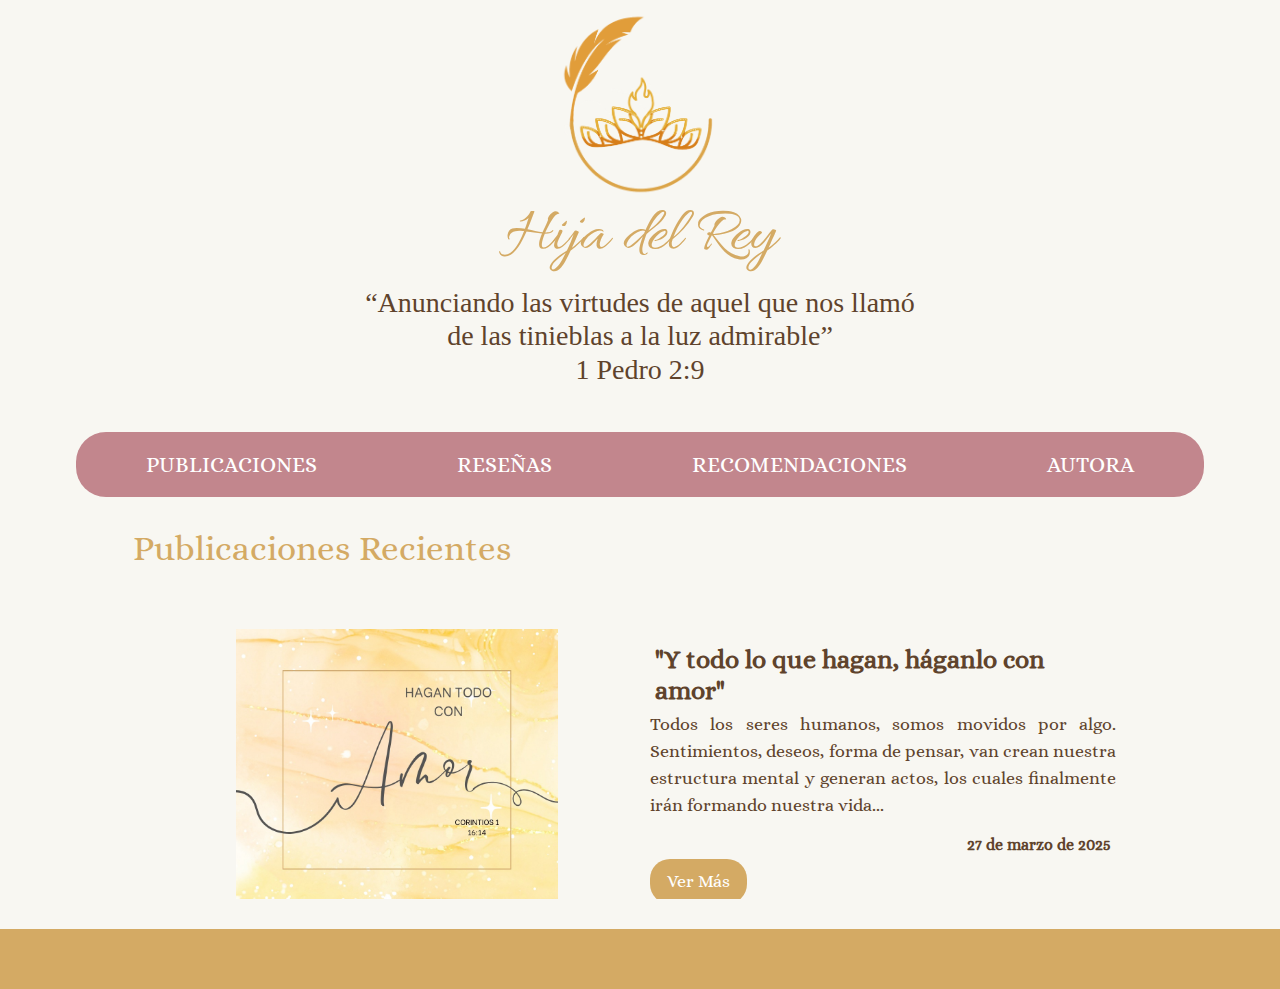
==== commit 9cda8595: "Update index.html" ====
--- a/index.html
+++ b/index.html
@@ -73,7 +73,7 @@
           <div class="post clear">
             <img src="images/haganTodoConAmor_imagen.jpg" class="post-image-one" alt ="">
             <div class="post-preview-one" style="text-align:left;">
-              <h3 class="brownLetters alice-regular" ><a href="post_losMotivosDelRey.html">"Y todo lo que hagan, háganlo con amor"</a></h3>
+              <h3 class="brownLetters alice-regular" ><a href="post_haganTodoEnAmor.html">"Y todo lo que hagan, háganlo con amor"</a></h3>
               <p class="preview-text brownLetters alice-regular" style="text-align:justify"> 
                 Todos los seres humanos, somos movidos por algo. Sentimientos, deseos, forma de pensar, 
                 van crean nuestra estructura mental y generan actos, los cuales finalmente irán formando nuestra vida...
@@ -95,4 +95,4 @@
       <footer>
         <div style="background-color:#D4AA64; margin-top:30px; height:60px;"></div>
       </footer>
-</html>+</html>
--- a/styles.css
+++ b/styles.css
@@ -0,0 +1,287 @@
+*{
+    box-sizing: border-box;
+}
+:root {
+    color-scheme: light !important;
+}
+body{
+    background-color: #f8f7f2 !important; /* Your intended background color */
+    padding: 0px;
+    margin: 0px;
+    font-family: 'Lora', serif;
+}
+h1, h2, h3, h4, h5, h6{
+    font-family: 'Candal', serif;
+    color: black;
+    margin: 5px;
+}
+.center-text{
+    text-align: center;
+}
+.clear::after{
+    content: '';
+    display: block;
+    clear: both;
+}
+img{
+    max-width: 100%;
+    height: auto;
+}
+a{ 
+    text-decoration: none;
+    color: inherit; 
+} 
+.yellowLetters{
+    color: #D4AA64;
+}
+.brownLetters{
+    color: #5F432C;
+}
+.whiteLetters{
+    color: white;
+}
+.alice-regular{
+    font-family: "Alice", serif;
+    font-weight: 400;
+    font-style: normal;
+}
+.allura-regular{
+    font-family: "Allura", cursive;
+    font-weight: 400;
+    font-style: normal;
+}  
+.navbar-nav .nav-link {
+    color: white !important;
+    font-size: 22px;
+}
+.logo{
+    max-width: 160px; 
+    height: auto;
+}
+.logo-text{
+    font-size: 63px;
+}
+.versiculo{
+    text-align: center;
+}
+.content{
+    width: 80%;
+    margin: 30px auto;
+}
+.content .main-content{
+    width: 100%;
+    text-align: center;
+}
+.content .main-content.single{
+    font-size: 1.1em;
+    padding: 20px 50px;
+    border-radius: 5px;
+}
+.content .main-content.single .post-title{
+    margin-bottom: 40px;
+}
+.content .main-content.single .post-content{
+    text-align: justify;
+    text-justify: inter-word;
+}
+.content .main-content .recent-post-title{
+    font-size: 35px;
+    text-align: left; 
+    margin-top: 5px;
+}
+.content .main-content .post{
+    width: 95%;
+    height: 270px;
+    margin: 20px auto;
+    margin-top: 60px;
+    border-radius: 5px;
+    position: relative;
+    overflow: hidden;
+}
+.content .main-content .post .read-more-one{
+    display: inline-block;
+    padding: .5rem 1rem;
+    background: #D4AA64;
+    border-radius: 20px;
+    color: white !important;
+    font-size: 18px;
+}
+.content .main-content .post .read-more-one:hover{
+    background: #5F432C;
+    color: white !important;
+    transition: .25s;
+}
+.content .main-content .post .read-more-two{
+    display: inline-block;
+    padding: .5rem 1rem;
+    background: #5F432C;
+    border-radius: 20px;
+    color: white !important;
+    font-size: 18px;
+}
+.content .main-content .post .read-more-two:hover{
+    background: #D4AA64;
+    color: white !important;
+    transition: .25s;
+}
+.content .main-content .post .post-image-one{
+    width: 50%;
+    height: 100%; /* Ensure the image takes up the full height of the container */
+    object-fit: contain; 
+    float: left;
+}
+.round{
+    border-radius: 30px !important;
+}
+.content .main-content .post .post-image-two{
+    width: 50%;
+    height: 100%; /* Ensure the image takes up the full height of the container */
+    object-fit: contain; 
+    float: right;
+}
+.content .main-content.single .post-image-one{
+    margin-bottom: 30px;
+}
+.content .main-content.single .post-image-two{
+    margin-bottom: 30px;
+}
+.content .main-content .post .post-preview-one{
+    padding: 10px;
+    width: 50%;
+    float: right;
+}
+.content .main-content .post .post-preview-two{
+    padding: 10px;
+    width: 50%;
+    float: left;
+}
+.content .main-content .post .post-preview-one h3{
+    font-weight: bold;
+    font-size: 26px;
+}
+.content .main-content .post .post-preview-two h3{
+    font-weight: bold;
+    font-size: 26px;
+}
+.content .main-content .post .post-preview-one p{
+    font-size: 18px;
+}
+.content .main-content .post .post-preview-two p{
+    font-size: 18px;
+}
+.content .main-content .post .post-preview-one .fecha-one{
+    font-weight: bold;
+    font-size: 16px;
+    text-align: right;
+}
+.content .main-content .post .post-preview-two .fecha-two{
+    font-weight: bold;
+    font-size: 16px;
+    text-align: left;
+}
+.btn{
+    padding: .5rem 1rem;
+    color: white;
+    border: 1px solid transparent;
+    border-radius: .25rem;
+}
+.btn:hover{
+    color: white !important;
+    background: darkgray;
+}
+/*sobre mi*/
+.sobreMi-content{
+    width: 80%;
+    margin: 40px auto;
+    border-radius: 5px;
+    overflow: hidden;
+}
+.sobreMi-content .sobreMi-image{
+    background: transparent;
+    width: 60%;
+    float: left;
+}
+.sobreMi-content .sobreMi-image img{
+    border-radius: 10%;
+    width: 500px;
+    height: auto;
+}
+.sobreMi-content .sobreMi-text{
+    margin-top: 0px;
+    width: 40%;
+    padding: 10px;
+    float: right;
+}
+/*Media queries*/
+@media only screen and (max-width: 934px) {
+    .content{
+        width: 100%;
+        padding: 10px;
+    }
+    .content .main-content{
+        width: 100%;
+    }
+    .content .main-content.single{
+        /* Adjust padding for smaller devices */
+        padding: 20px 10px;
+    }
+    .content .main-content .post{
+        width: 100%;
+    }
+    /*sobre mi*/
+    .sobreMi-content{
+        height: auto;
+    }
+    .sobreMi-content .sobreMi-image{
+        width: 100%;
+    }
+    .sobreMi-content .sobreMi-text{
+        width: 100%;
+    }
+}
+@media only screen and (max-width: 600px){
+    .logo{
+        max-width: 180px;
+    }
+    .logo-text{
+        font-size: 60px;
+    }
+    .content .main-content .post{
+        height: auto;
+    }
+    .content .main-content .recent-post-title{
+        margin-top: 20px;
+    }
+    .content .main-content .post .post-image-one{
+        width: 100%;
+    }
+    .content .main-content .post .post-image-two{
+        width: 100%;
+    }
+    .content .main-content .post .post-preview-one{
+        width: 100%;
+    }
+    .content .main-content .post .post-preview-two{
+        width: 100%;
+    }
+    .content .main-content .post .read-more-one{
+        position: static;
+        display: block;
+        width: 100%;
+    }
+    .content .main-content .post .read-more-two{
+        position: static;
+        display: block;
+        width: 100%;
+    }
+    /*sobre mi*/
+    .sobreMi-content{
+        height: auto;
+    }
+    .sobreMi-content .sobreMi-image{
+        width: 100%;
+    }
+    .sobreMi-content .sobreMi-text{
+        width: 100%;
+    }
+}
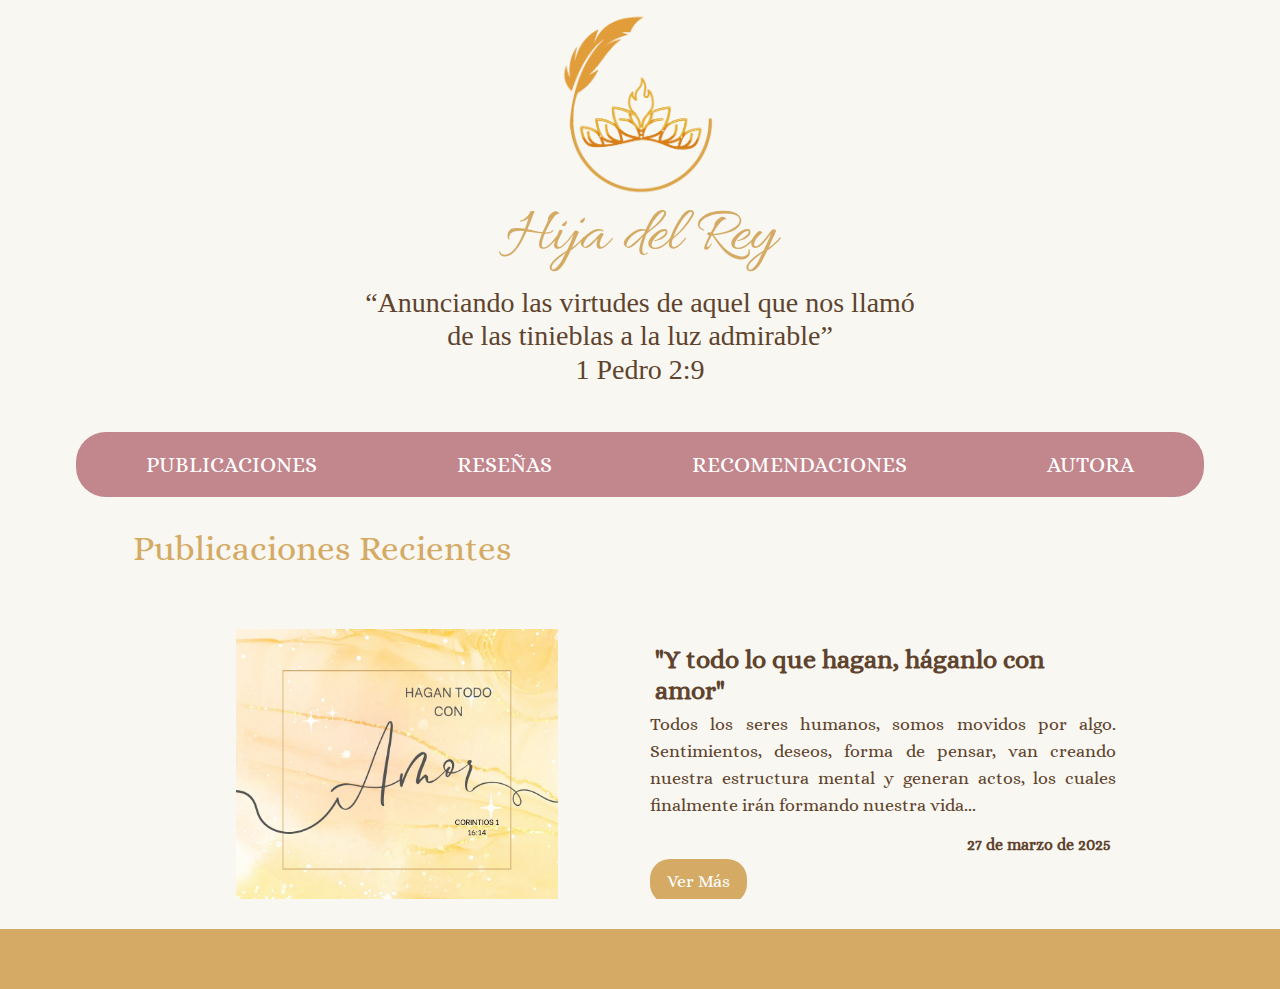
==== commit e61393eb: "Update index.html" ====
--- a/index.html
+++ b/index.html
@@ -76,7 +76,7 @@
               <h3 class="brownLetters alice-regular" ><a href="post_haganTodoEnAmor.html">"Y todo lo que hagan, háganlo con amor"</a></h3>
               <p class="preview-text brownLetters alice-regular" style="text-align:justify"> 
                 Todos los seres humanos, somos movidos por algo. Sentimientos, deseos, forma de pensar, 
-                van crean nuestra estructura mental y generan actos, los cuales finalmente irán formando nuestra vida...
+                van creando nuestra estructura mental y generan actos, los cuales finalmente irán formando nuestra vida...
               </p>
               <h4 class="fecha-one brownLetters alice-regular">27 de marzo de 2025</h4>
               <a href="post_haganTodoEnAmor.html" class="btn read-more-one alice-regular">Ver Más</a>
